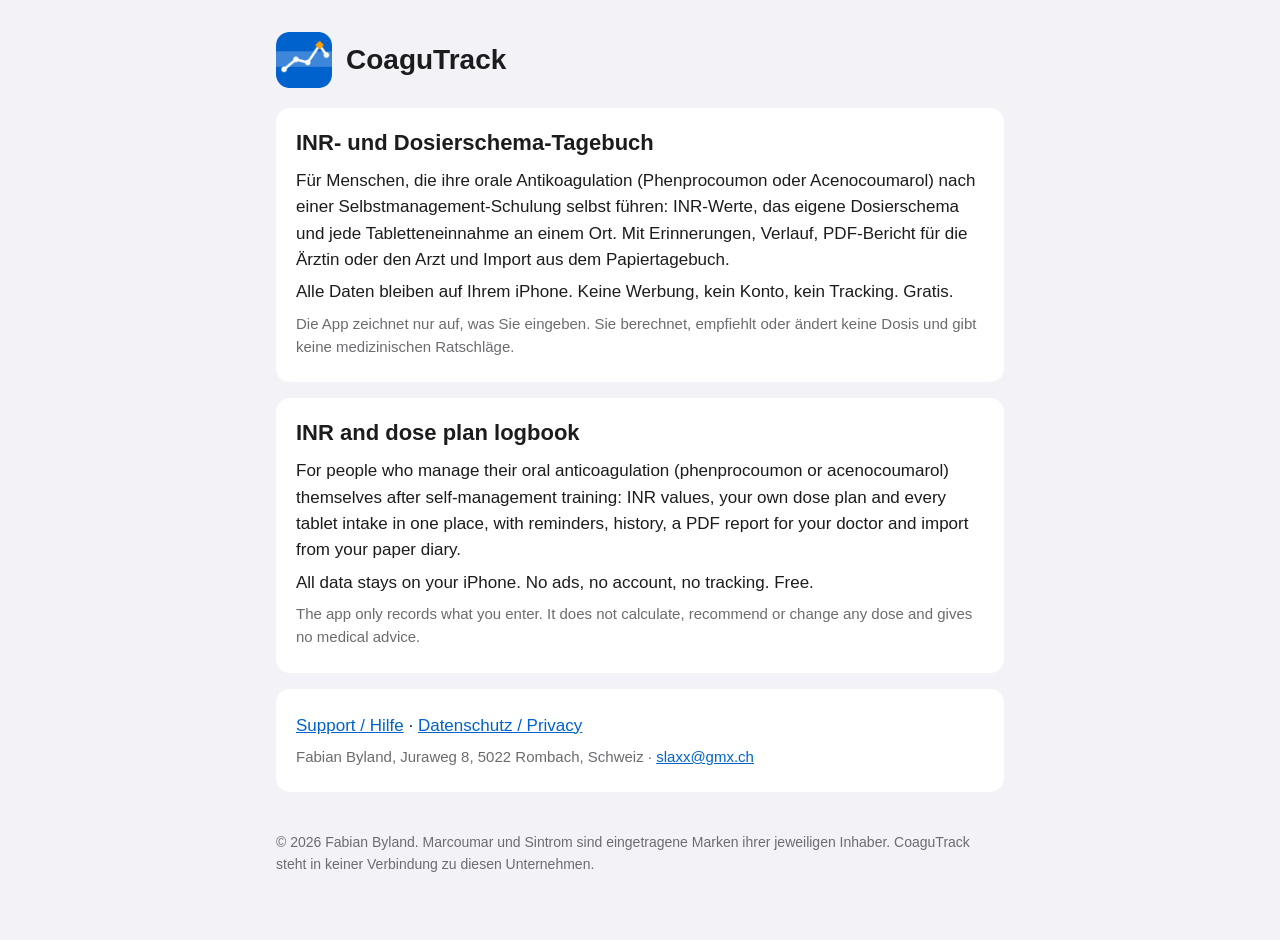
==== index.html @ 29ed04ab "Add files via upload" ====
<!doctype html>
<html lang="de">
<head>
<meta charset="utf-8">
<meta name="viewport" content="width=device-width, initial-scale=1">
<title>CoaguTrack – INR- und Dosierschema-Tagebuch</title>
<meta name="description" content="CoaguTrack: Tagebuch für INR-Werte, Dosierschemas und Tabletteneinnahmen für Menschen im INR-Selbstmanagement. Alle Daten bleiben auf dem iPhone.">
<link rel="icon" href="favicon.png">
<link rel="stylesheet" href="style.css">
</head>
<body>
<main>
<header><img src="icon.png" alt="CoaguTrack Icon"><h1>CoaguTrack</h1></header>

<section class="card" lang="de">
<h2>INR- und Dosierschema-Tagebuch</h2>
<p>Für Menschen, die ihre orale Antikoagulation (Phenprocoumon oder Acenocoumarol) nach einer Selbstmanagement-Schulung selbst führen: INR-Werte, das eigene Dosierschema und jede Tabletteneinnahme an einem Ort. Mit Erinnerungen, Verlauf, PDF-Bericht für die Ärztin oder den Arzt und Import aus dem Papiertagebuch.</p>
<p>Alle Daten bleiben auf Ihrem iPhone. Keine Werbung, kein Konto, kein Tracking. Gratis.</p>
<p class="muted">Die App zeichnet nur auf, was Sie eingeben. Sie berechnet, empfiehlt oder ändert keine Dosis und gibt keine medizinischen Ratschläge.</p>
</section>

<section class="card" lang="en">
<h2>INR and dose plan logbook</h2>
<p>For people who manage their oral anticoagulation (phenprocoumon or acenocoumarol) themselves after self-management training: INR values, your own dose plan and every tablet intake in one place, with reminders, history, a PDF report for your doctor and import from your paper diary.</p>
<p>All data stays on your iPhone. No ads, no account, no tracking. Free.</p>
<p class="muted">The app only records what you enter. It does not calculate, recommend or change any dose and gives no medical advice.</p>
</section>

<section class="card">
<p><a href="support.html">Support / Hilfe</a> · <a href="privacy.html">Datenschutz / Privacy</a></p>
<p class="muted">Fabian Byland, Juraweg 8, 5022 Rombach, Schweiz · <a href="mailto:slaxx@gmx.ch">slaxx@gmx.ch</a></p>
</section>

<footer>© 2026 Fabian Byland. Marcoumar und Sintrom sind eingetragene Marken ihrer jeweiligen Inhaber. CoaguTrack steht in keiner Verbindung zu diesen Unternehmen.</footer>
</main>
</body>
</html>
---- style.css ----
:root { --bg:#f2f2f7; --card:#fff; --text:#1c1c1e; --muted:#6c6c70; --accent:#0062cc; --line:#d1d1d6; color-scheme: light dark; }
@media (prefers-color-scheme: dark) { :root { --bg:#000; --card:#1c1c1e; --text:#f2f2f7; --muted:#aeaeb2; --accent:#4da3ff; --line:#38383a; } }
* { box-sizing: border-box; }
body { margin:0; background:var(--bg); color:var(--text); font:17px/1.55 -apple-system, BlinkMacSystemFont, "Segoe UI", Roboto, Helvetica, Arial, sans-serif; }
main { max-width: 760px; margin: 0 auto; padding: 24px 16px 64px; }
header { display:flex; align-items:center; gap:14px; margin: 8px 0 20px; }
header img { width:56px; height:56px; border-radius:13px; }
header a { color:inherit; text-decoration:none; }
h1 { font-size: 28px; margin: 0; }
h2 { font-size: 22px; margin: 32px 0 8px; }
h3 { font-size: 18px; margin: 22px 0 4px; }
.card > h2:first-child { margin-top: 0; }
p, li { margin: 6px 0; }
a { color: var(--accent); }
.card { background:var(--card); border-radius:14px; padding: 18px 20px; margin: 16px 0; }
.muted { color: var(--muted); font-size: 15px; }
nav.lang { display:flex; flex-wrap:wrap; gap:8px; margin: 8px 0 4px; }
nav.lang a { padding: 6px 12px; border:1px solid var(--line); border-radius: 999px; text-decoration:none; font-size:15px; }
footer { margin-top: 40px; font-size: 14px; color: var(--muted); }
footer a { margin-right: 14px; }
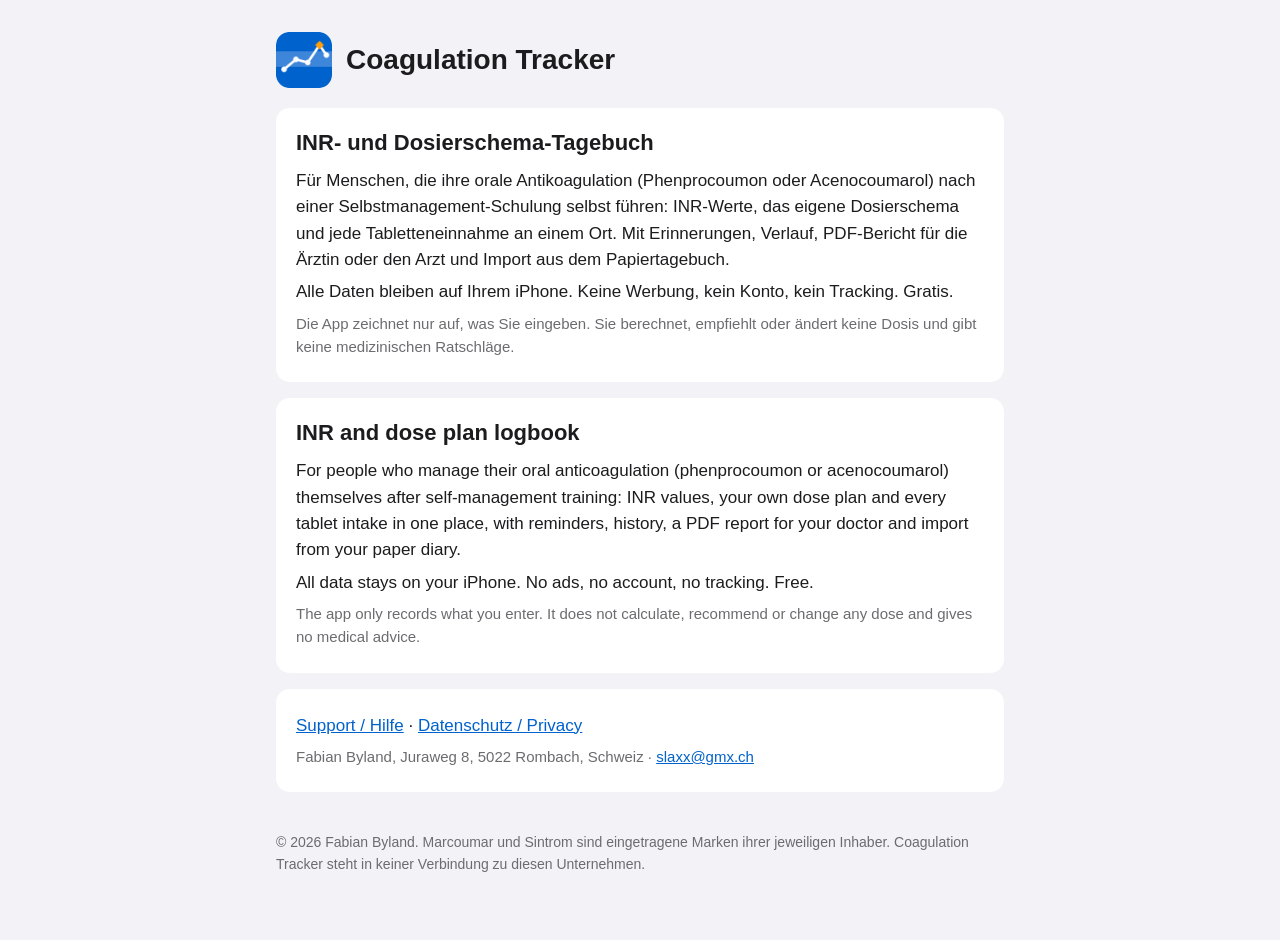
==== commit 9cadf8b0: "Add files via upload" ====
--- a/index.html
+++ b/index.html
@@ -3,14 +3,14 @@
 <head>
 <meta charset="utf-8">
 <meta name="viewport" content="width=device-width, initial-scale=1">
-<title>CoaguTrack – INR- und Dosierschema-Tagebuch</title>
-<meta name="description" content="CoaguTrack: Tagebuch für INR-Werte, Dosierschemas und Tabletteneinnahmen für Menschen im INR-Selbstmanagement. Alle Daten bleiben auf dem iPhone.">
+<title>Coagulation Tracker – INR- und Dosierschema-Tagebuch</title>
+<meta name="description" content="Coagulation Tracker: Tagebuch für INR-Werte, Dosierschemas und Tabletteneinnahmen für Menschen im INR-Selbstmanagement. Alle Daten bleiben auf dem iPhone.">
 <link rel="icon" href="favicon.png">
 <link rel="stylesheet" href="style.css">
 </head>
 <body>
 <main>
-<header><img src="icon.png" alt="CoaguTrack Icon"><h1>CoaguTrack</h1></header>
+<header><img src="icon.png" alt="Coagulation-Tracker-Icon"><h1>Coagulation Tracker</h1></header>
 
 <section class="card" lang="de">
 <h2>INR- und Dosierschema-Tagebuch</h2>
@@ -31,7 +31,7 @@
 <p class="muted">Fabian Byland, Juraweg 8, 5022 Rombach, Schweiz · <a href="mailto:slaxx@gmx.ch">slaxx@gmx.ch</a></p>
 </section>
 
-<footer>© 2026 Fabian Byland. Marcoumar und Sintrom sind eingetragene Marken ihrer jeweiligen Inhaber. CoaguTrack steht in keiner Verbindung zu diesen Unternehmen.</footer>
+<footer>© 2026 Fabian Byland. Marcoumar und Sintrom sind eingetragene Marken ihrer jeweiligen Inhaber. Coagulation Tracker steht in keiner Verbindung zu diesen Unternehmen.</footer>
 </main>
 </body>
 </html>
